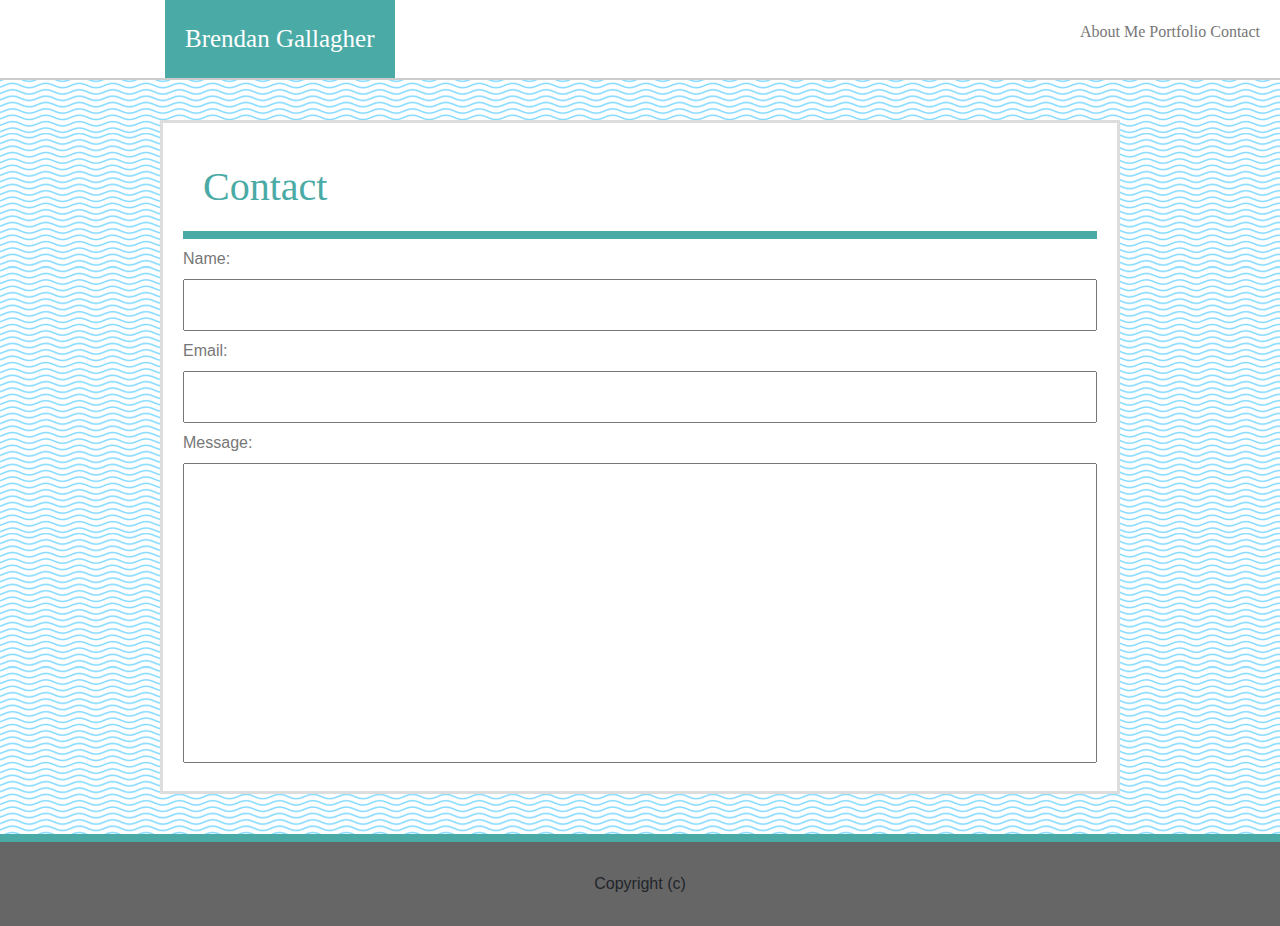
==== contact.html @ 0f26c585 "responsive updates" ====
<!DOCTYPE html>
<html lang="en us">

<head>
    <meta charset="UTF-8">
    <title>BG Contact</title>
    <link rel="stylesheet" href="assets/css/style.css">
    <link rel="stylesheet" href="https://stackpath.bootstrapcdn.com/bootstrap/4.4.1/css/bootstrap.min.css" integrity="sha384-Vkoo8x4CGsO3+Hhxv8T/Q5PaXtkKtu6ug5TOeNV6gBiFeWPGFN9MuhOf23Q9Ifjh" crossorigin="anonymous">
</head>

<body>
    <header class="header" class="row">
        <div class="name" class="col-md-6" class="col-sm-12" class="col-xs-12">
           Brendan Gallagher 
        </div>

        <div class="navigation">
            <nav>
                <a href="index.html">About Me</a>
                <a href="portfolio.html">Portfolio</a>
                <a href="contact.html">Contact</a>
            </nav>
        </div>
    </header>

    <div class="row">
        <section class="content" class="col-md-6" class="col-sm-12" class="col-xs-12">
            <div>    
                <h1>Contact</h1>
            </div>

            <div>
                <form class="form">
                    Name:<br>
                    <input type="text" name="name" text="John Smith">
                        <br>
                    Email:<br>
                    <input type="text" name="email" text="example@gmail.com">
                        <br>
                    Message:<br>
                    <input class="form-message" type="text" name="message">
                </form>
            </div>
        

        </section>
    </div>

    <footer class="footer">
        Copyright (c)
    </footer>
</body>
</html>
---- assets/css/style.css ----
body {
    background-image: url("/assets/images/just-waves.png");
    background-color: rgba(95, 86, 86, 0.034);
    display: flex;
    flex-direction: column;
}

.header {
    background-color: #ffffff;
    border-bottom: 2px solid #cccccc;
    margin-bottom: 40px;
    font-family: 'Georgia', Times, 'Times New Roman', serif;
}

.name {
    background-color: #4aaaa5;
    float: left;
    color: white;
    padding: 20px;
    margin-left: 165px;
    font-size: 25px;
}

input[type=text] {
    width: 100%;
    padding: 12px 20px;
    margin: 8px 0;
    box-sizing: border-box;
}

.form-message {
    height: 300px;
}

img.profile-pic {
    margin-right: 20px;
    float: left;
    height: auto;
    width: 25%;
}

.navigation {
    float: right;
    padding: 20px;
}

a:link {
    color: #777777;
}

a:visited {
    color: #777777;
}

a:hover {
    color: #777777;
}

a:active {
    color: #777777
}

.content {
    width: 960px;
    background-color: white;
    margin: 0 auto;
    color: #777777;
    border: 3px solid #dddddd;
    font-family: 'Arial', 'Helvetica Neue', Helvetica, sans-serif;
    padding: 20px;
}
h1 {
    border-bottom: 8px solid #4aaaa5;
    padding: 20px;
    color: #4aaaa5;
    font-family: 'Georgia', Times, 'Times New Roman', serif;
}

div.label-hang {
    position: absolute;
    top: 415px;
    left: 265px;
    width: 219px;
    height: 40px;
    padding: 7px;
    font-size: 20px;
    text-align: center;
    color: white;
    background-color: #4aaaa5;
}

div.label-rp {
    position: absolute;
    top: 415px;
    right: 520px;
    width: 219px;
    height: 40px;
    padding: 7px;
    font-size: 20px;
    text-align: center;
    color: white;
    background-color: #4aaaa5;
}

div.label-trivia {
    position: absolute;
    top: 690px;
    left: 265px;
    width: 219px;
    height: 40px;
    padding: 7px;
    font-size: 20px;
    text-align: center;
    color: white;
    background-color: #4aaaa5;
}

div.label-rutgers {
    position: absolute;
    top: 690px;
    right: 520px;
    width: 219px;
    height: 40px;
    padding: 7px;
    font-size: 20px;
    text-align: center;
    color: white;
    background-color: #4aaaa5;
}

div.label-rock {
    position: absolute;
    top: 950px;
    left: 265px;
    width: 220px;
    height: 40px;
    padding: 7px;
    font-size: 20px;
    text-align: center;
    color: white;
    background-color: #4aaaa5;
}

img.hangman {
    margin: 30px;
    width: 30%;
    height: auto;
    position: relative;
}

img.rp-game {
    margin: 30px;
    width: 30%;
    height: auto;
}

img.trivia {
    margin: 30px;
    width: 30%;
    height: auto;
}

img.rutgers-info {
    margin: 30px;
    width: 30%;
    height: auto;
}

img.rock-p-s {
    margin: 30px;
    width: 30%;
    height: auto;
}

.footer {
    flex-shrink: 0;
    background-color: #666666;
    margin-bottom: -10px;
    margin-top: 40px;
    padding: 30px;
    border-top: 8px solid #4aaaa5;
    text-align: center;
}
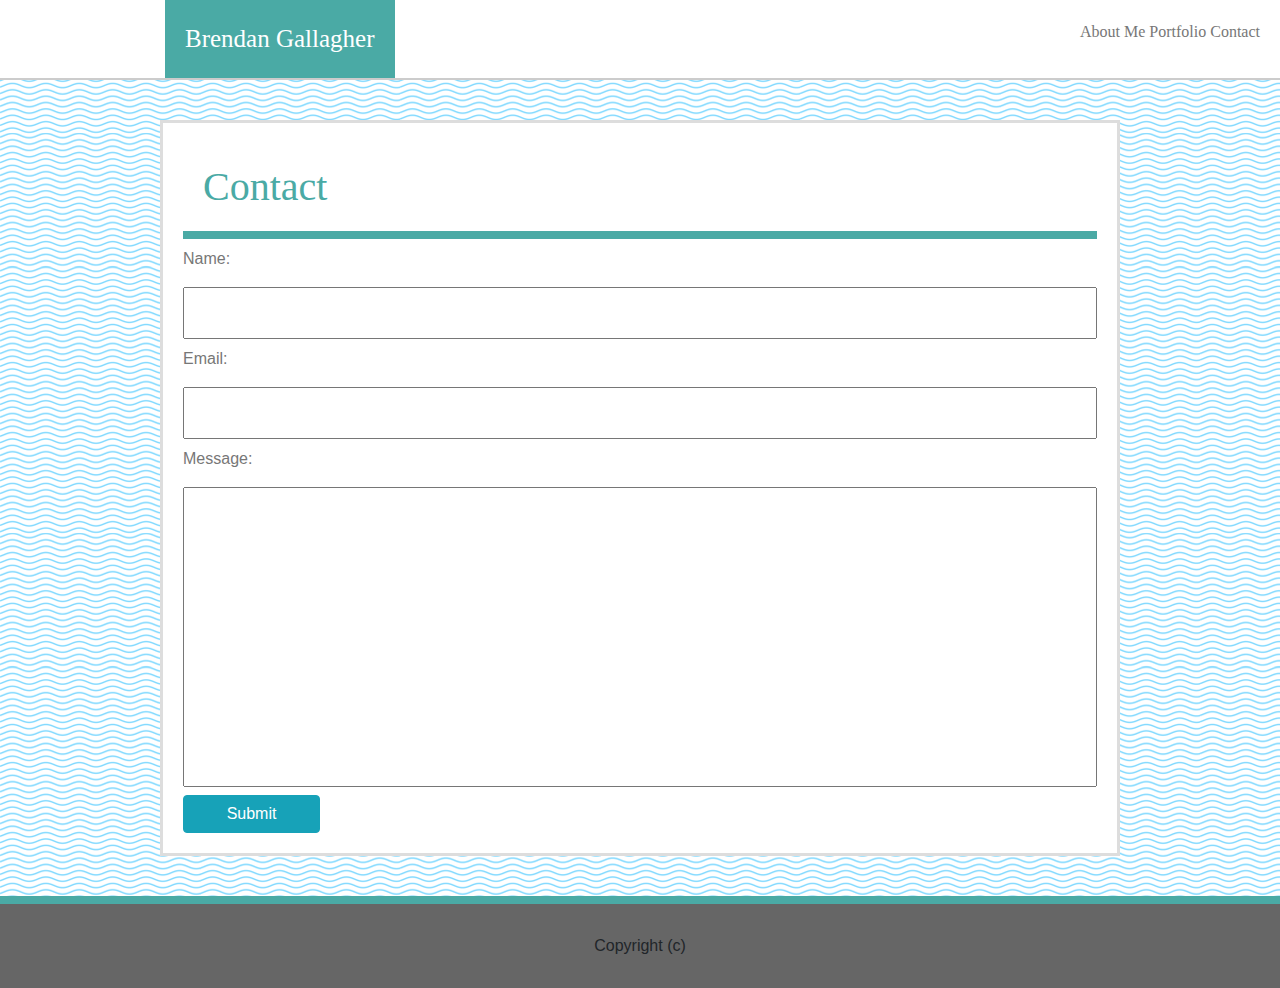
==== commit 1384b9e9: "fixes to contact form" ====
--- a/contact.html
+++ b/contact.html
@@ -31,14 +31,20 @@
 
             <div>
                 <form class="form">
-                    Name:<br>
-                    <input type="text" name="name" text="John Smith">
-                        <br>
-                    Email:<br>
-                    <input type="text" name="email" text="example@gmail.com">
-                        <br>
-                    Message:<br>
-                    <input class="form-message" type="text" name="message">
+                    <label for="input-name">Name:</label>
+                    <br>
+                    <input id="input-name" type="text" name="name">
+                    <br>
+                    <label for="input-email">Email:</label>
+                    <br>
+                    <input id="input-email" type="text" name="email">
+                    <br>
+                    <label for="input-message">Message:</label>
+                    <br>
+                    <input id="input-message" class="form-message" type="text" name="message">
+                    <br>
+                    <input id="form-submit" type="submit" class="btn btn-info">
+
                 </form>
             </div>
         
--- a/assets/css/style.css
+++ b/assets/css/style.css
@@ -1,8 +1,12 @@
 body {
-    background-image: url("/assets/images/just-waves.png");
+    background-image: url("../images/just-waves.png");
     background-color: rgba(95, 86, 86, 0.034);
     display: flex;
     flex-direction: column;
+}
+
+#form-submit {
+    width: 15%;
 }
 
 .header {
@@ -26,6 +30,7 @@
     padding: 12px 20px;
     margin: 8px 0;
     box-sizing: border-box;
+
 }
 
 .form-message {
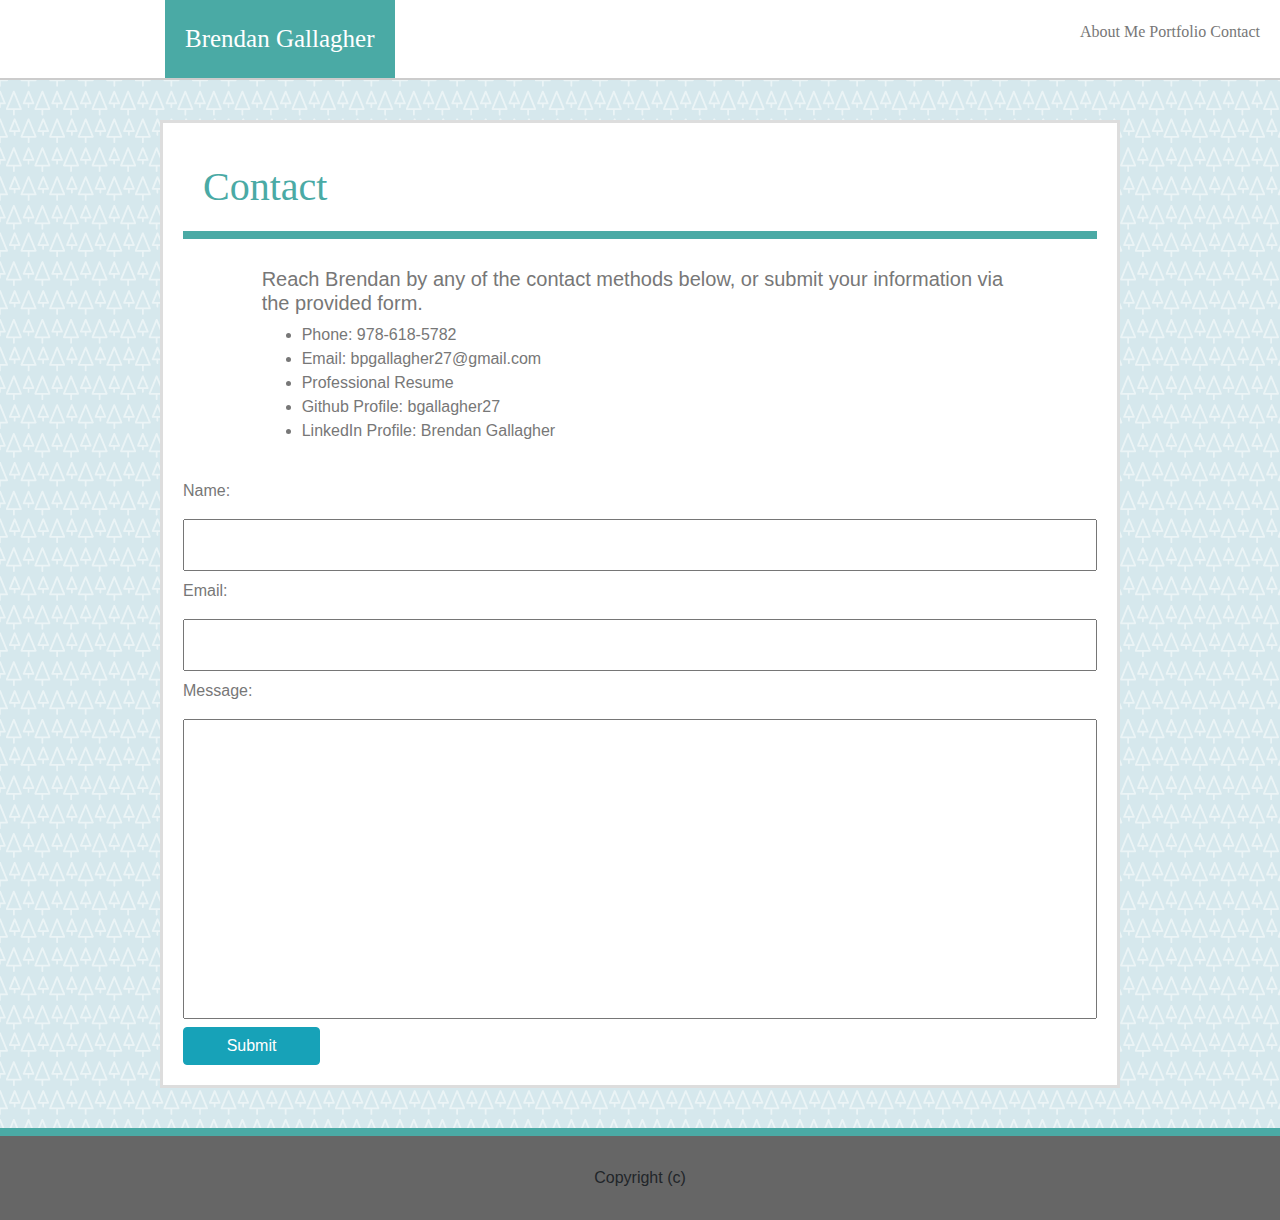
==== commit 56878d29: "updating contact" ====
--- a/contact.html
+++ b/contact.html
@@ -29,23 +29,37 @@
                 <h1>Contact</h1>
             </div>
 
-            <div>
-                <form class="form">
-                    <label for="input-name">Name:</label>
-                    <br>
-                    <input id="input-name" type="text" name="name">
-                    <br>
-                    <label for="input-email">Email:</label>
-                    <br>
-                    <input id="input-email" type="text" name="email">
-                    <br>
-                    <label for="input-message">Message:</label>
-                    <br>
-                    <input id="input-message" class="form-message" type="text" name="message">
-                    <br>
-                    <input id="form-submit" type="submit" class="btn btn-info">
+            <div class="row">
+                <div class="col-xs-12 col-sm-12 col-md-10" id="BG-contact">
+                    <h5>Reach Brendan by any of the contact methods below, or submit your information via the provided form.</h5>
+                    <ul>
+                        <li>Phone: 978-618-5782</li>
+                        <li>Email: bpgallagher27@gmail.com</li>
+                        <li><a href="" target="_blank">Professional Resume</a></li>
+                        <li>Github Profile: <a href="https://github.com/bgallagher27" target="_blank">bgallagher27</a></li>
+                        <li>LinkedIn Profile: <a href="https://www.linkedin.com/in/brendan-gallagher-38345050/" target="_blank">Brendan Gallagher</a></li>
+                    </ul>
+                </div>
+            </div>
 
-                </form>
+            <div class="row">
+                <div class="col-xs-12 col-sm-12 col-md-12">
+                    <form class="form">
+                        <label for="input-name">Name:</label>
+                        <br>
+                        <input id="input-name" type="text" name="name">
+                        <br>
+                        <label for="input-email">Email:</label>
+                        <br>
+                        <input id="input-email" type="text" name="email">
+                        <br>
+                        <label for="input-message">Message:</label>
+                        <br>
+                        <input id="input-message" class="form-message" type="text" name="message">
+                        <br>
+                        <input id="form-submit" type="submit" class="btn btn-info">
+                    </form>
+                </div>
             </div>
         
 
--- a/assets/css/style.css
+++ b/assets/css/style.css
@@ -1,5 +1,5 @@
 body {
-    background-image: url("../images/just-waves.png");
+    background-image: url("../images/trees.png");
     background-color: rgba(95, 86, 86, 0.034);
     display: flex;
     flex-direction: column;
@@ -7,6 +7,12 @@
 
 #form-submit {
     width: 15%;
+}
+
+#BG-contact {
+    margin: 0 auto;
+    margin-top: 20px;
+    margin-bottom: 20px;
 }
 
 .header {
@@ -81,100 +87,10 @@
     font-family: 'Georgia', Times, 'Times New Roman', serif;
 }
 
-div.label-hang {
-    position: absolute;
-    top: 415px;
-    left: 265px;
-    width: 219px;
-    height: 40px;
-    padding: 7px;
-    font-size: 20px;
-    text-align: center;
-    color: white;
-    background-color: #4aaaa5;
-}
-
-div.label-rp {
-    position: absolute;
-    top: 415px;
-    right: 520px;
-    width: 219px;
-    height: 40px;
-    padding: 7px;
-    font-size: 20px;
-    text-align: center;
-    color: white;
-    background-color: #4aaaa5;
-}
-
-div.label-trivia {
-    position: absolute;
-    top: 690px;
-    left: 265px;
-    width: 219px;
-    height: 40px;
-    padding: 7px;
-    font-size: 20px;
-    text-align: center;
-    color: white;
-    background-color: #4aaaa5;
-}
-
-div.label-rutgers {
-    position: absolute;
-    top: 690px;
-    right: 520px;
-    width: 219px;
-    height: 40px;
-    padding: 7px;
-    font-size: 20px;
-    text-align: center;
-    color: white;
-    background-color: #4aaaa5;
-}
-
-div.label-rock {
-    position: absolute;
-    top: 950px;
-    left: 265px;
-    width: 220px;
-    height: 40px;
-    padding: 7px;
-    font-size: 20px;
-    text-align: center;
-    color: white;
-    background-color: #4aaaa5;
-}
-
-img.hangman {
-    margin: 30px;
-    width: 30%;
-    height: auto;
-    position: relative;
-}
-
-img.rp-game {
-    margin: 30px;
-    width: 30%;
-    height: auto;
-}
-
-img.trivia {
-    margin: 30px;
-    width: 30%;
-    height: auto;
-}
-
-img.rutgers-info {
-    margin: 30px;
-    width: 30%;
-    height: auto;
-}
-
-img.rock-p-s {
-    margin: 30px;
-    width: 30%;
-    height: auto;
+.card {
+    margin: 0 auto;
+    margin-top: 20px;
+    margin-bottom: 20px;
 }
 
 .footer {
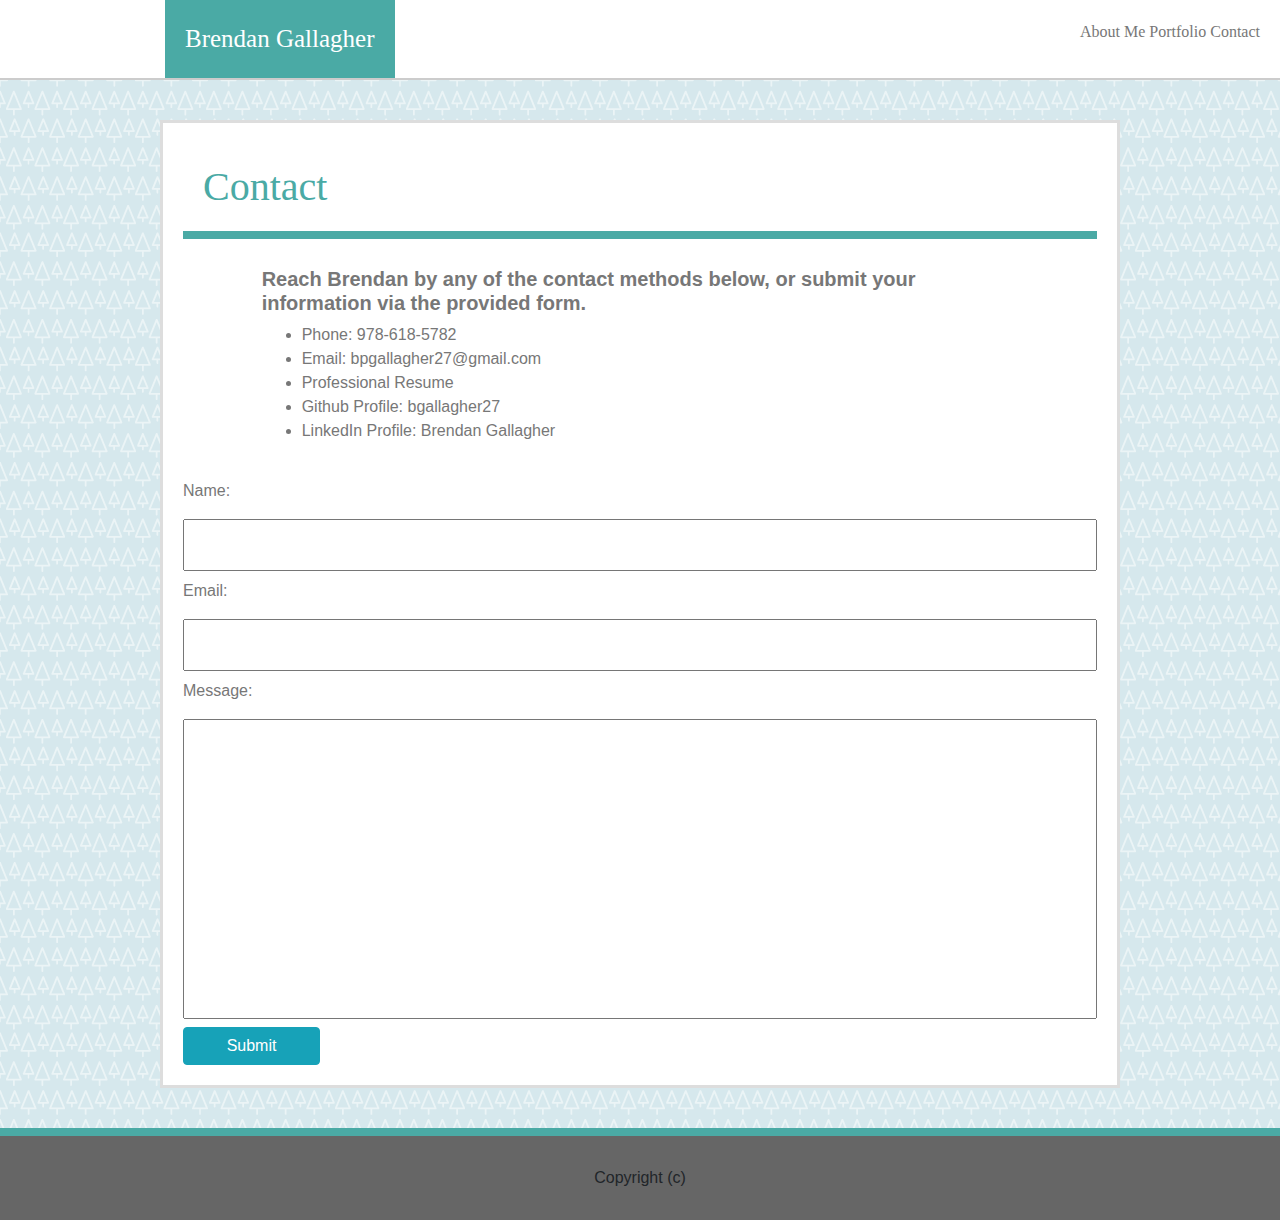
==== commit e7aad740: "added bold for h5" ====
--- a/contact.html
+++ b/contact.html
@@ -4,8 +4,8 @@
 <head>
     <meta charset="UTF-8">
     <title>BG Contact</title>
+    <link rel="stylesheet" href="https://stackpath.bootstrapcdn.com/bootstrap/4.4.1/css/bootstrap.min.css" integrity="sha384-Vkoo8x4CGsO3+Hhxv8T/Q5PaXtkKtu6ug5TOeNV6gBiFeWPGFN9MuhOf23Q9Ifjh" crossorigin="anonymous">
     <link rel="stylesheet" href="assets/css/style.css">
-    <link rel="stylesheet" href="https://stackpath.bootstrapcdn.com/bootstrap/4.4.1/css/bootstrap.min.css" integrity="sha384-Vkoo8x4CGsO3+Hhxv8T/Q5PaXtkKtu6ug5TOeNV6gBiFeWPGFN9MuhOf23Q9Ifjh" crossorigin="anonymous">
 </head>
 
 <body>
--- a/assets/css/style.css
+++ b/assets/css/style.css
@@ -14,6 +14,7 @@
     margin-top: 20px;
     margin-bottom: 20px;
 }
+
 
 .header {
     background-color: #ffffff;
@@ -36,7 +37,7 @@
     padding: 12px 20px;
     margin: 8px 0;
     box-sizing: border-box;
-
+    
 }
 
 .form-message {
@@ -80,6 +81,7 @@
     font-family: 'Arial', 'Helvetica Neue', Helvetica, sans-serif;
     padding: 20px;
 }
+
 h1 {
     border-bottom: 8px solid #4aaaa5;
     padding: 20px;
@@ -93,6 +95,10 @@
     margin-bottom: 20px;
 }
 
+h5 {
+    font-weight: bold;
+}
+
 .footer {
     flex-shrink: 0;
     background-color: #666666;
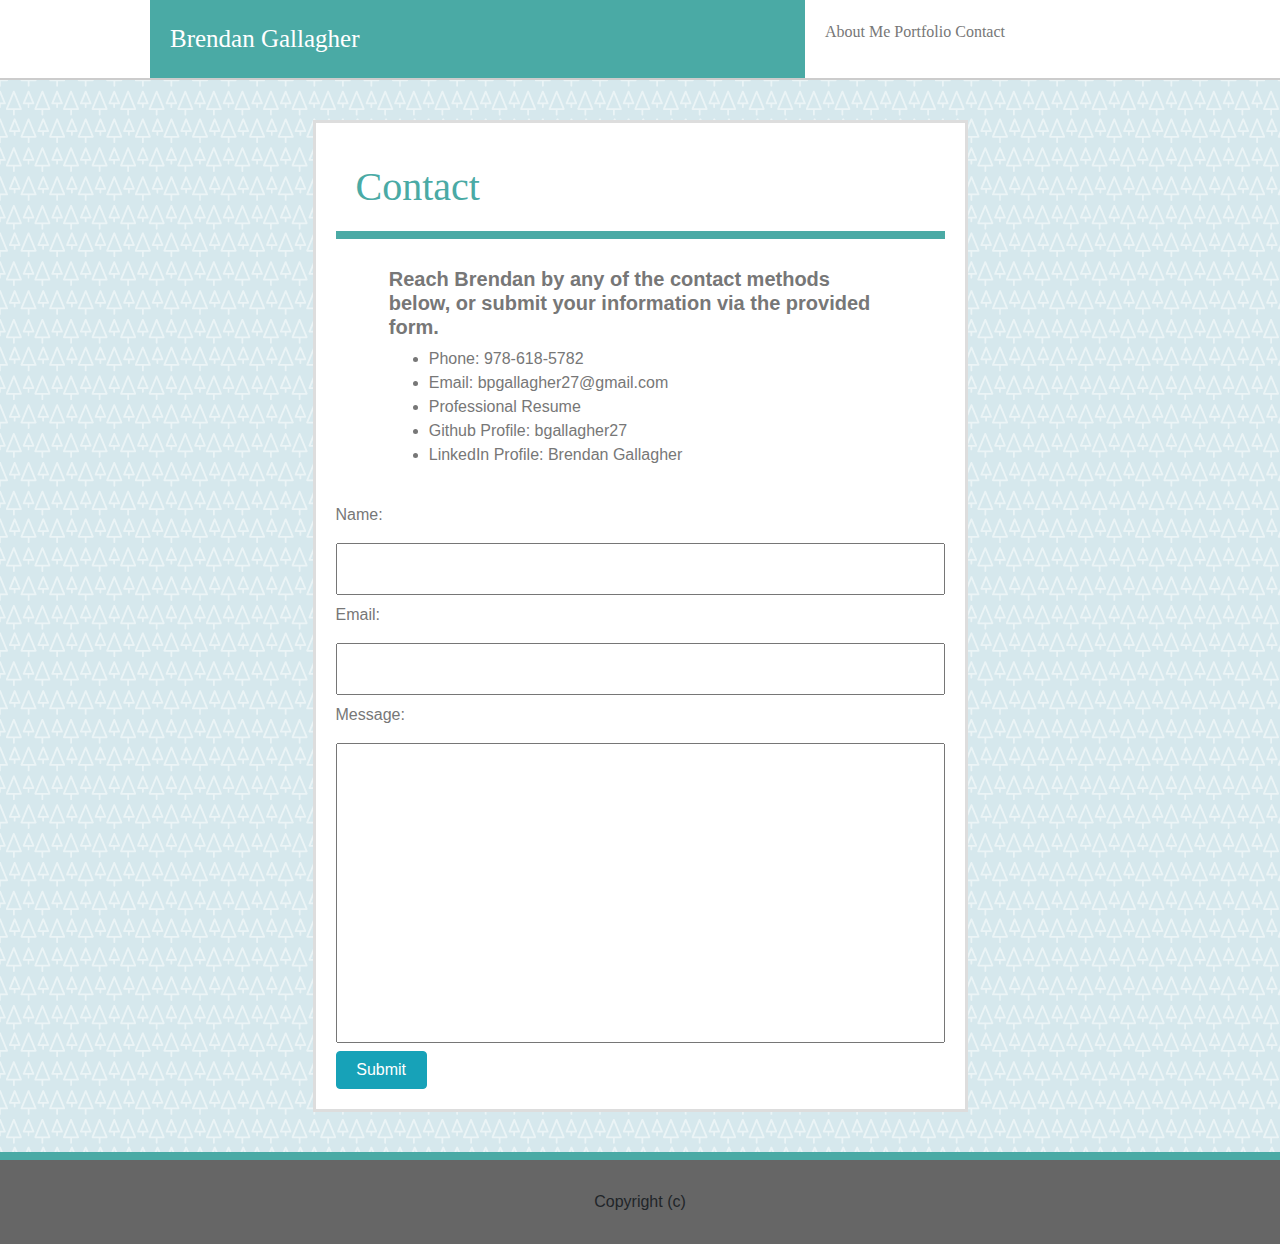
==== commit d281ea09: "cleaned up contact html" ====
--- a/contact.html
+++ b/contact.html
@@ -1,73 +1,71 @@
 <!DOCTYPE html>
 <html lang="en us">
 
-<head>
-    <meta charset="UTF-8">
-    <title>BG Contact</title>
-    <link rel="stylesheet" href="https://stackpath.bootstrapcdn.com/bootstrap/4.4.1/css/bootstrap.min.css" integrity="sha384-Vkoo8x4CGsO3+Hhxv8T/Q5PaXtkKtu6ug5TOeNV6gBiFeWPGFN9MuhOf23Q9Ifjh" crossorigin="anonymous">
-    <link rel="stylesheet" href="assets/css/style.css">
-</head>
+    <head>
+        <meta charset="UTF-8">
+        <title>BG Contact</title>
+        <link rel="stylesheet" href="https://stackpath.bootstrapcdn.com/bootstrap/4.4.1/css/bootstrap.min.css" integrity="sha384-Vkoo8x4CGsO3+Hhxv8T/Q5PaXtkKtu6ug5TOeNV6gBiFeWPGFN9MuhOf23Q9Ifjh" crossorigin="anonymous">
+        <link rel="stylesheet" href="assets/css/style.css">
+    </head>
 
-<body>
-    <header class="header" class="row">
-        <div class="name" class="col-md-6" class="col-sm-12" class="col-xs-12">
-           Brendan Gallagher 
+    <body>
+        <header class="header row">
+            <div class="name col-xs-12 col-sm-12 col-md-6">
+                Brendan Gallagher 
+            </div>
+
+            <div class="navigation">
+                <nav>
+                    <a href="index.html">About Me</a>
+                    <a href="portfolio.html">Portfolio</a>
+                    <a href="contact.html">Contact</a>
+                </nav>
+            </div>
+        </header>
+
+        <div class="row">
+            <section class="content col-xs-12 col-sm-12 col-md-6">
+                <div>    
+                    <h1>Contact</h1>
+                </div>
+
+                <div class="row">
+                    <div class="col-xs-12 col-sm-12 col-md-10" id="BG-contact">
+                        <h5>Reach Brendan by any of the contact methods below, or submit your information via the provided form.</h5>
+                        <ul>
+                            <li>Phone: 978-618-5782</li>
+                            <li>Email: bpgallagher27@gmail.com</li>
+                            <li><a href="" target="_blank">Professional Resume</a></li>
+                            <li>Github Profile: <a href="https://github.com/bgallagher27" target="_blank">bgallagher27</a></li>
+                            <li>LinkedIn Profile: <a href="https://www.linkedin.com/in/brendan-gallagher-38345050/" target="_blank">Brendan Gallagher</a></li>
+                        </ul>
+                    </div>
+                </div>
+
+                <div class="row">
+                    <div class="col-xs-12 col-sm-12 col-md-12">
+                        <form class="form">
+                            <label for="input-name">Name:</label>
+                            <br>
+                            <input id="input-name" type="text" name="name">
+                            <br>
+                            <label for="input-email">Email:</label>
+                            <br>
+                            <input id="input-email" type="text" name="email">
+                            <br>
+                            <label for="input-message">Message:</label>
+                            <br>
+                            <input id="input-message" class="form-message" type="text" name="message">
+                            <br>
+                            <input id="form-submit" type="submit" class="btn btn-info">
+                        </form>
+                    </div>
+                </div>
+            </section>
         </div>
 
-        <div class="navigation">
-            <nav>
-                <a href="index.html">About Me</a>
-                <a href="portfolio.html">Portfolio</a>
-                <a href="contact.html">Contact</a>
-            </nav>
-        </div>
-    </header>
-
-    <div class="row">
-        <section class="content" class="col-md-6" class="col-sm-12" class="col-xs-12">
-            <div>    
-                <h1>Contact</h1>
-            </div>
-
-            <div class="row">
-                <div class="col-xs-12 col-sm-12 col-md-10" id="BG-contact">
-                    <h5>Reach Brendan by any of the contact methods below, or submit your information via the provided form.</h5>
-                    <ul>
-                        <li>Phone: 978-618-5782</li>
-                        <li>Email: bpgallagher27@gmail.com</li>
-                        <li><a href="" target="_blank">Professional Resume</a></li>
-                        <li>Github Profile: <a href="https://github.com/bgallagher27" target="_blank">bgallagher27</a></li>
-                        <li>LinkedIn Profile: <a href="https://www.linkedin.com/in/brendan-gallagher-38345050/" target="_blank">Brendan Gallagher</a></li>
-                    </ul>
-                </div>
-            </div>
-
-            <div class="row">
-                <div class="col-xs-12 col-sm-12 col-md-12">
-                    <form class="form">
-                        <label for="input-name">Name:</label>
-                        <br>
-                        <input id="input-name" type="text" name="name">
-                        <br>
-                        <label for="input-email">Email:</label>
-                        <br>
-                        <input id="input-email" type="text" name="email">
-                        <br>
-                        <label for="input-message">Message:</label>
-                        <br>
-                        <input id="input-message" class="form-message" type="text" name="message">
-                        <br>
-                        <input id="form-submit" type="submit" class="btn btn-info">
-                    </form>
-                </div>
-            </div>
-        
-
-        </section>
-    </div>
-
-    <footer class="footer">
-        Copyright (c)
-    </footer>
-</body>
+        <footer class="footer">
+            Copyright (c)
+        </footer>
+    </body>
 </html>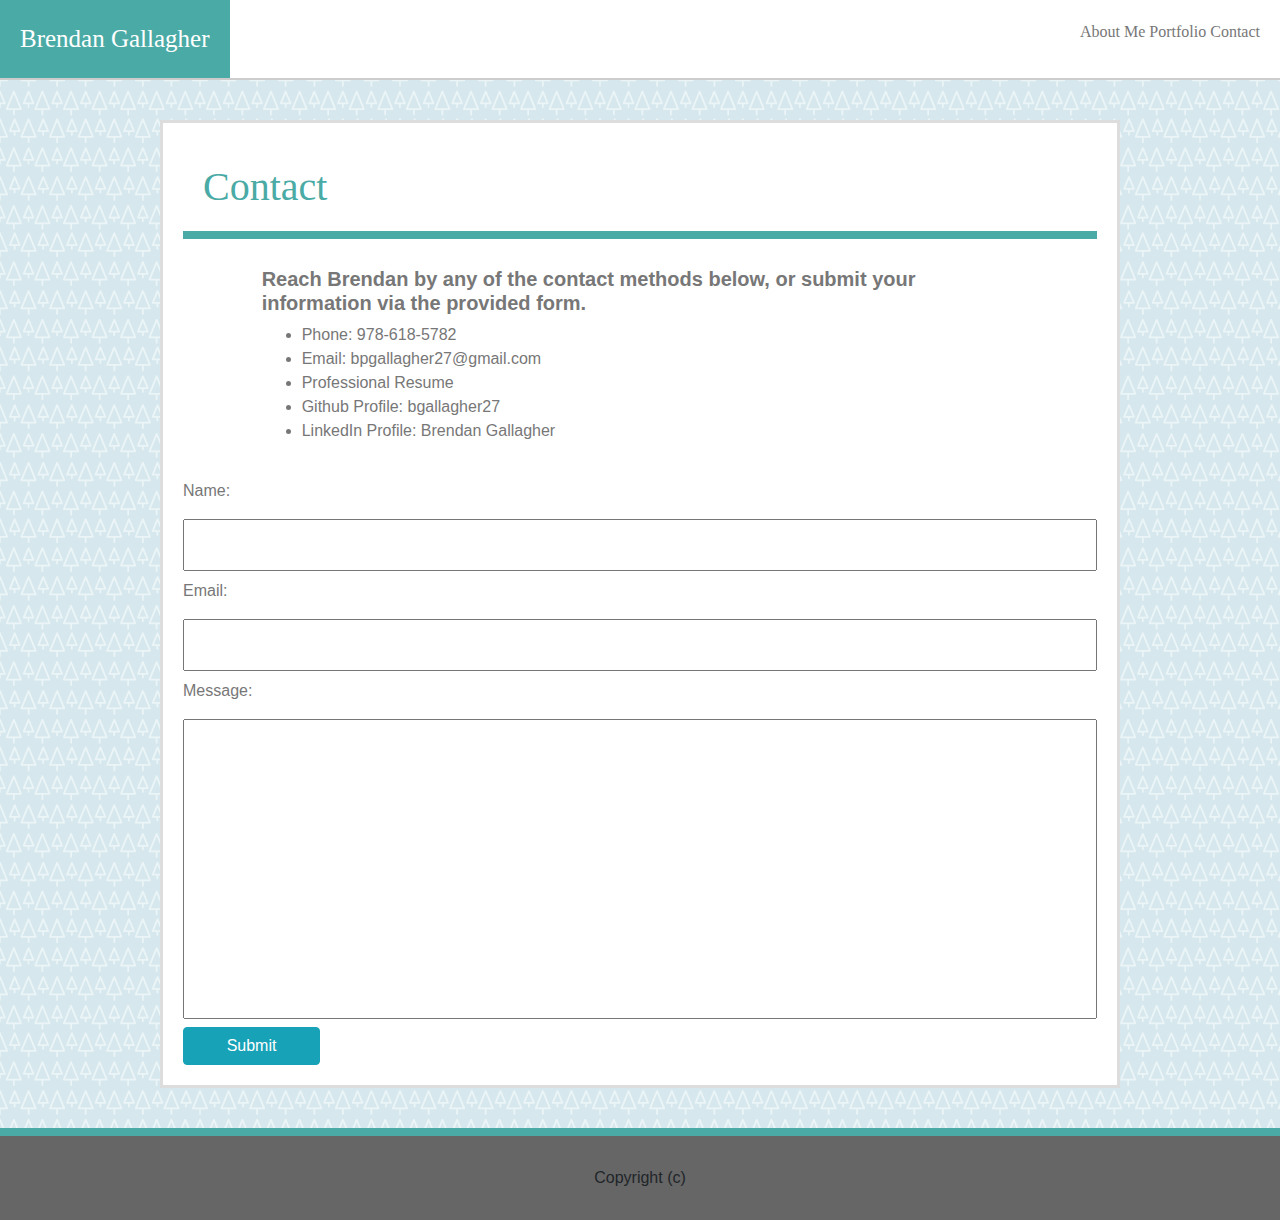
==== commit aefc4dce: "fixed header" ====
--- a/contact.html
+++ b/contact.html
@@ -9,22 +9,22 @@
     </head>
 
     <body>
-        <header class="header row">
-            <div class="name col-xs-12 col-sm-12 col-md-6">
+        <header class="header">
+            <span class="name">
                 Brendan Gallagher 
-            </div>
+            </span>
 
-            <div class="navigation">
+            <span class="navigation">
                 <nav>
                     <a href="index.html">About Me</a>
                     <a href="portfolio.html">Portfolio</a>
                     <a href="contact.html">Contact</a>
                 </nav>
-            </div>
+            </span>
         </header>
 
         <div class="row">
-            <section class="content col-xs-12 col-sm-12 col-md-6">
+            <section class="content" class="col-md-6" class="col-sm-12" class="col-xs-12">
                 <div>    
                     <h1>Contact</h1>
                 </div>
--- a/assets/css/style.css
+++ b/assets/css/style.css
@@ -15,7 +15,6 @@
     margin-bottom: 20px;
 }
 
-
 .header {
     background-color: #ffffff;
     border-bottom: 2px solid #cccccc;
@@ -28,7 +27,6 @@
     float: left;
     color: white;
     padding: 20px;
-    margin-left: 165px;
     font-size: 25px;
 }
 
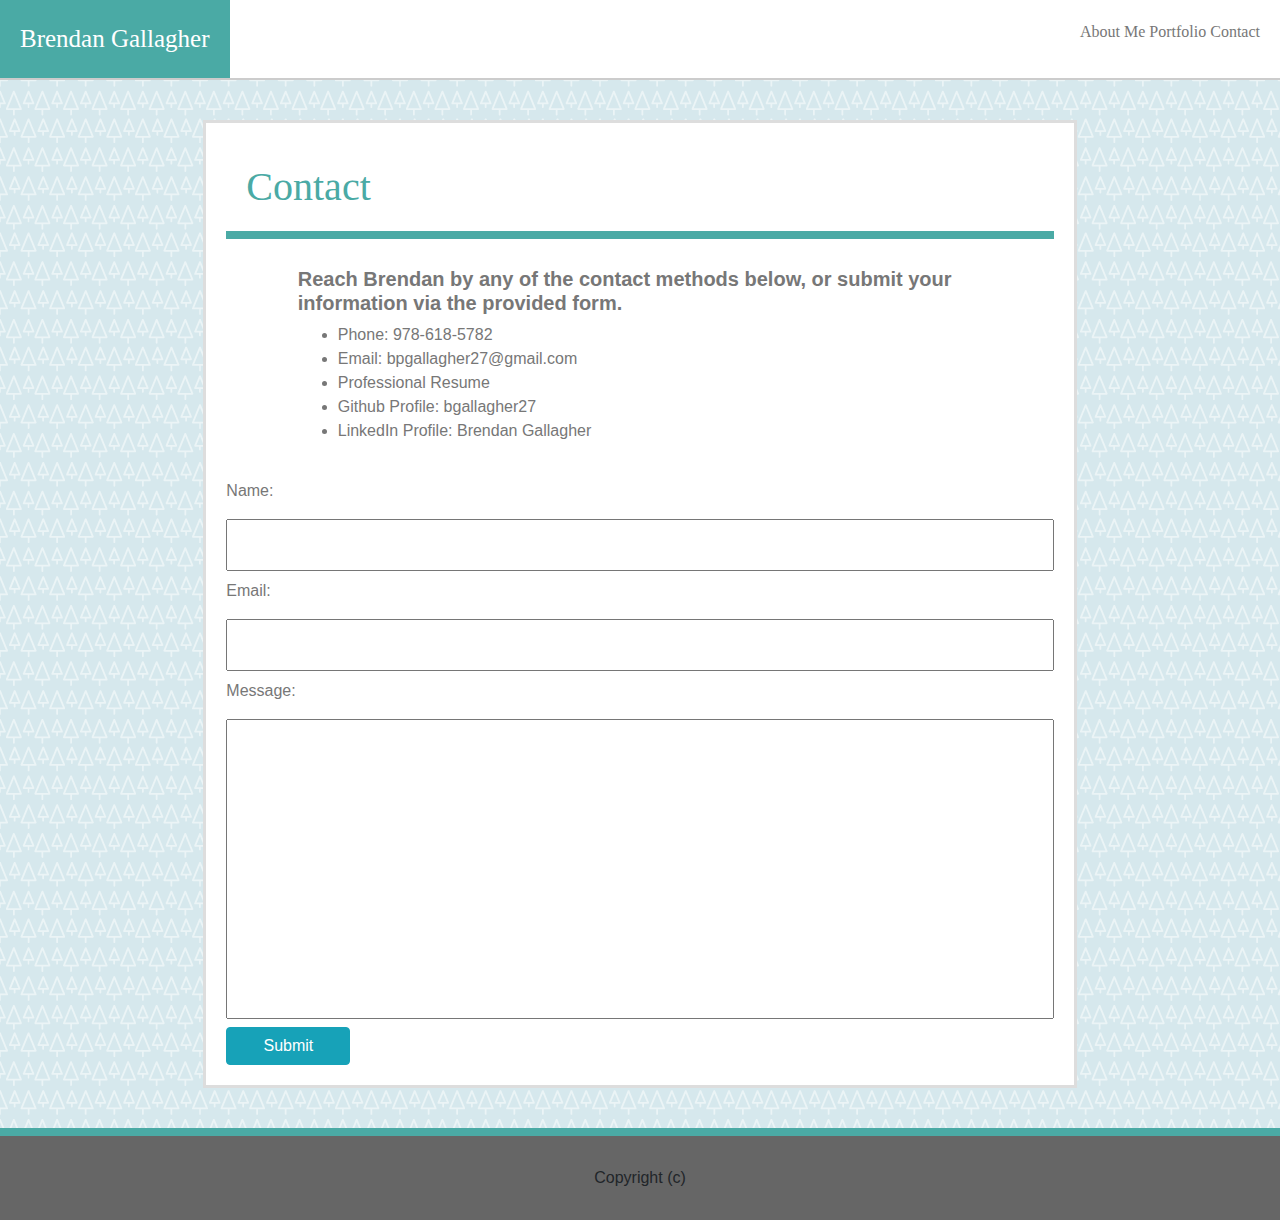
==== commit cd425035: "fixed formatting bugs" ====
--- a/contact.html
+++ b/contact.html
@@ -24,7 +24,7 @@
         </header>
 
         <div class="row">
-            <section class="content" class="col-md-6" class="col-sm-12" class="col-xs-12">
+            <section class="content col-xs-12 col-sm-12 col-md-8">
                 <div>    
                     <h1>Contact</h1>
                 </div>
@@ -44,7 +44,7 @@
 
                 <div class="row">
                     <div class="col-xs-12 col-sm-12 col-md-12">
-                        <form class="form">
+                        <form class="form" method="POST" action="mailto:bpgallagher27@gmail.com">
                             <label for="input-name">Name:</label>
                             <br>
                             <input id="input-name" type="text" name="name">
